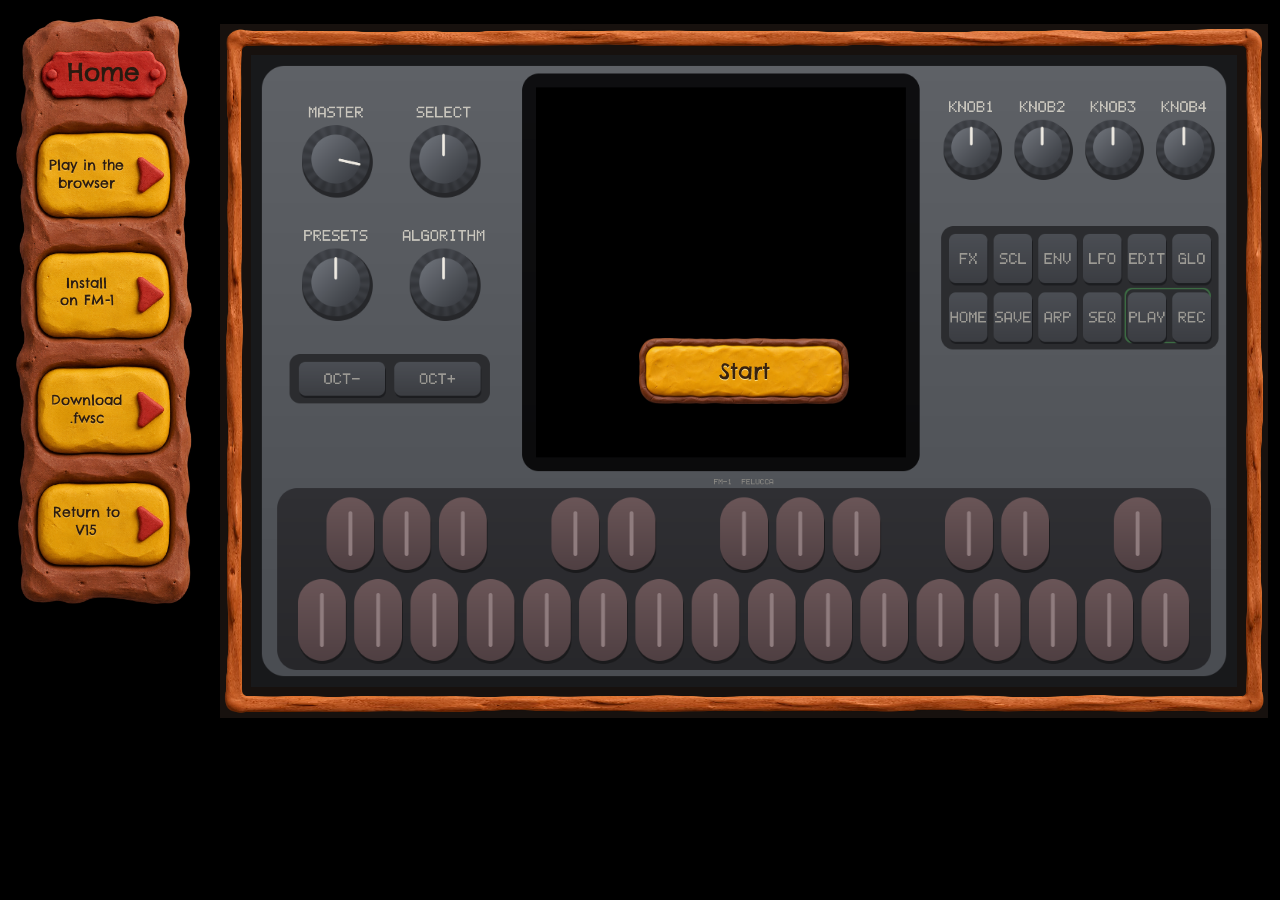
==== fm1/neverhood/emu/index.html @ c3a42714 "Publish Neverhood firmware installer and emulator" ====
<!doctype html>
<html lang="en" data-embed>
<head>
<meta charset="utf-8">
<meta name="viewport" content="width=device-width, initial-scale=1, viewport-fit=cover">
<title>Neverhood — play in the browser</title>
<meta name="description" content="The M-VAVE FM-1 pocket synth emulated in the browser: its pi32v2 CPU, screen and audio in WebAssembly, running the community firmwares unchanged.">
<meta property="og:type" content="website">
<meta property="og:title" content="FM-1 Emulator">
<meta property="og:description" content="The M-VAVE FM-1 pocket synth emulated in the browser: its pi32v2 CPU, screen and audio in WebAssembly, running the community firmwares unchanged.">
<meta property="og:url" content="https://joakimeriksson.github.io/fm1-emu/">
<meta property="og:image" content="https://joakimeriksson.github.io/fm1-emu/og.png">
<meta property="og:image:width" content="1280">
<meta property="og:image:height" content="640">
<meta property="og:image:alt" content="Screens of six FM-1 firmwares running in the emulator: X0X, FM1 Quest, AMB-1, FM-1 SID, ORBIT and FiMba-1">
<meta name="twitter:card" content="summary_large_image">
<link rel="icon" href="data:,">
<link rel="stylesheet" href="style.css">
<script>if (new URLSearchParams(location.search).get("embed") === "1") document.documentElement.setAttribute("data-embed", "");</script>
<style>
.neverhood-nav { max-width:1280px; margin:16px auto 0; padding:0 20px; font-size:13px; }
[data-embed] header.site { display:none; }
</style><link rel="stylesheet" href="neverhood.css?v=simple-defaults-1"><link rel="stylesheet" href="../clay-site.css?v=clay-texture-1"></head>
<body class="emu-page"><nav class="clay-menu" aria-label="Neverhood menu"><a class="menu-title" href="../" aria-label="Home">Home</a><a class="menu-item" href="./"><span>Play in the<br>browser</span></a><a class="menu-item" href="../#go"><span>Install<br>on FM-1</span></a><a class="menu-item" href="../neverhood.fwsc" download><span>Download<br>.fwsc</span></a><a class="menu-item" href="../#stockgo"><span>Return to<br>V15</span></a></nav>
<header class="site">
  <div class="wrap">
    <a class="brand" href="./"><span class="logo" aria-hidden="true"><svg width="16" height="16" viewBox="0 0 16 16" fill="none" stroke="currentColor" stroke-width="1.8"><path d="M2 11C4 3 6 3 8 8s4 5 6-3"/></svg></span>FM-1 Emulator</a>
    <nav class="devices" aria-label="Device"><span aria-current="page">FM-1</span><a href="smk37/">SMK-37</a></nav>
    <nav class="sitenav" aria-label="Site">
      <a href="#firmwares">Firmwares</a><a href="#guide">Guide</a><a href="#plugin">DAW plugin</a><a href="https://github.com/joakimeriksson/fm1-emu#readme">Docs</a>
    </nav>
    <a class="gh" href="https://github.com/joakimeriksson/fm1-emu" aria-label="Source code on GitHub"><svg width="18" height="18" viewBox="0 0 16 16" fill="currentColor" aria-hidden="true"><path d="M8 0C3.58 0 0 3.58 0 8c0 3.54 2.29 6.53 5.47 7.59.4.07.55-.17.55-.38 0-.19-.01-.82-.01-1.49-2.01.37-2.53-.49-2.69-.94-.09-.23-.48-.94-.82-1.13-.28-.15-.68-.52-.01-.53.63-.01 1.08.58 1.23.82.72 1.21 1.87.87 2.33.66.07-.52.28-.87.51-1.07-1.78-.2-3.64-.89-3.64-3.95 0-.87.31-1.59.82-2.15-.08-.2-.36-1.02.08-2.12 0 0 .67-.21 2.2.82.64-.18 1.32-.27 2-.27.68 0 1.36.09 2 .27 1.53-1.04 2.2-.82 2.2-.82.44 1.1.16 1.92.08 2.12.51.56.82 1.27.82 2.15 0 3.07-1.87 3.75-3.65 3.95.29.25.54.73.54 1.48 0 1.07-.01 1.93-.01 2.2 0 .21.15.46.55.38A8.013 8.013 0 0016 8c0-4.42-3.58-8-8-8z"/></svg><span>GitHub</span><span class="arrow" aria-hidden="true">↗</span></a>
    <a class="embed-only" id="fullpage" href="./" target="_blank" rel="noopener">FM-1 emulator, full page ↗</a>
  </div>
</header>
<main>
  <div class="player">
    <div class="deck">
      <div class="deck-head">
        <h1 id="title">M-VAVE FM-1 (emulated)</h1>
        <span id="status"></span>
      </div>
      <div id="perfwarn" role="alert" hidden>
        <p id="perfwarn-text"></p>
        <div class="acts">
          <button type="button" id="perfwarn-fix" class="primary"></button>
          <button type="button" id="perfwarn-copy" title="A short text about this device and how it kept up, to paste into a bug report">Copy a report</button>
          <a href="https://github.com/joakimeriksson/fm1-emu/issues/new" target="_blank" rel="noopener">Report on GitHub ↗</a>
          <button type="button" id="perfwarn-close" aria-label="Dismiss">✕</button>
        </div>
      </div>
      <div class="stage">
        <canvas id="panel" aria-label="FM-1 front panel"></canvas>
        <button id="start">Start</button>
      </div>
      <p class="rotate">Turn the phone sideways for a bigger synth.</p>
      <p class="hint">
        <span class="keyb"><kbd>A</kbd>…<kbd>'</kbd> play C4–F5</span>
        <span class="keyb"><kbd>Z</kbd> <kbd>X</kbd> octave</span>
        <span class="keyb"><kbd>Space</kbd> PLAY</span>
        <span class="keyb">drag or scroll a knob</span>
        <span class="touch">Play chords with several fingers · drag a knob up / down</span>
        <a class="more" href="#guide">How to use it ↓</a>
      </p>
    </div>

    <aside class="side bar" aria-label="Firmware, saves and MIDI">
      <section class="box" aria-labelledby="h-now">
        <h2 class="eyebrow" id="h-now">Now running</h2>
        <p id="about"></p>
        <label id="fwlabel">Firmware <select id="fw" aria-label="Firmware"></select></label>
        <label>Clock <select id="mhz" aria-label="Emulated clock"></select></label>
        <div class="row">
          <label class="file">Open .fwsc… <input type="file" id="open"></label>
          <label class="file" title="A DX7 32-voice bank for M-VAVE's firmware">DX7 bank… <input type="file" id="bank"></label>
          <span id="bankname" class="dim"></span>
        </div>
      </section>

      <section class="box save-box" aria-labelledby="h-save">
        <h2 class="eyebrow" id="h-save">Your save</h2>
        <span id="save-status" role="status" aria-live="polite">Start to restore saved settings and patches</span>
        <div class="row save-actions">
          <button type="button" id="save-now">Save now</button>
          <button type="button" id="export-save">Export…</button>
          <label class="file">Import… <input type="file" id="import-save" accept=".json,.fm1save"></label>
        </div>
        <details class="save-controls">
          <summary>More: versions, updates, reset</summary>
          <div class="save-actions">
            <button type="button" id="browse-saves">Browse saved firmwares</button>
            <select id="saved-versions" aria-label="Saved firmware versions"></select>
            <button type="button" id="open-saved-version">Open saved firmware</button>
            <button type="button" id="update-firmware">Check for firmware updates</button>
            <button type="button" id="reset-save">Reset saved flash…</button>
          </div>
          <p>Settings and patches written to flash are saved automatically. Use the firmware’s own save
            command for patch edits. Backups contain saved flash and community firmware. For M-VAVE firmware, the
            recipient must open their own matching .fwsc first. Browse saved firmwares to reopen
            older versions or local files. Clearing browser data removes local saves.</p>
        </details>
      </section>

      <section class="box" aria-labelledby="h-play-from">
        <h2 class="eyebrow" id="h-play-from">Play from</h2>
        <label id="midiin">MIDI in <span class="sel"><span id="midiact" aria-hidden="true"></span><select id="midi" aria-label="MIDI input"><option value="">off</option><option value="*">all inputs</option></select></span></label>
        <label id="midichl" title="Played notes and controllers go to this channel (M-VAVE's firmware listens on 2, Felucca's parts on 1–4)">Channel
          <select id="midich" aria-label="MIDI channel"><option value="0">as sent</option></select></label>
      </section>
    </aside>
  </div>

  <section id="firmwares" class="library" aria-labelledby="h-fw">
    <h2 id="h-fw">Firmwares</h2>
    <p>Every firmware on <a href="https://thefirmwarehub.com/">the FM-1 Firmware Hub ↗</a> that runs here, a few
      more from <a href="https://fm1-editor.com/firmware/">fm1-editor.com/firmware ↗</a>, this repository's
      <a href="fm1-sid/">FM-1 SID</a> and M-VAVE's own. Each is its author's build, unchanged, downloaded when you
      start it. Each card links its source; the Hub has the full story of each firmware and installs it on your
      own FM-1.</p>
    <ul class="cards" id="fwlist"></ul>
  </section>

  <div class="guide" id="guide">
    <nav class="toc" aria-label="Guide">
      <span class="eyebrow">Guide</span>
      <a href="#start-here">Quick start</a>
      <a href="#playing">Playing</a>
      <a href="#midi-in">MIDI in</a>
      <a href="#plugin">DAW plugin</a>
      <a href="#stock">M-VAVE's own firmware</a>
      <a href="#limits">Known limits</a>
      <a href="#how">How it works</a>
      <a href="#credits">Source and credits</a>
    </nav>
    <div class="article">
      <section id="start-here" aria-labelledby="h-start">
        <h2 id="h-start">What this is</h2>
        <p class="lead">The M-VAVE FM-1 is a pocket FM synthesizer. This page emulates its chip, a JieLi AC791N with two
          cores of JieLi's own 32-bit pi32v2 CPU, together with the screen, keys, knobs and audio, and runs the FM-1's
          firmwares on it unchanged, in WebAssembly in your browser: the same update packages you would install on a
          real one.</p>
        <ol class="steps">
          <li><b>Pick a firmware</b>Felucca, the original open firmware, is the default. Every firmware is downloaded
            from its author's own site when you start it. The <a href="#firmwares">firmware list</a> says what each one does.</li>
          <li><b>Press Start</b>A browser only plays sound after a click. Changing the firmware or the clock later
            reboots the synth.</li>
          <li><b>Play</b>Use the computer keyboard, the mouse or a touch screen, or a MIDI keyboard
            (<a href="#midi-in">MIDI in</a>). The status line shows the clock, how many million instructions per
            second the emulated CPU runs, and the count of short audio quanta.</li>
        </ol>
      </section>

      <section id="playing" aria-labelledby="h-play">
        <h2 id="h-play">Playing</h2>
        <h3>Computer keyboard</h3>
        <div class="piano" role="img" aria-label="Computer keys and the notes they play: A C4, W C sharp 4, S D4, E D sharp 4, D E4, F F4, T F sharp 4, G G4, Y G sharp 4, H A4, U A sharp 4, J B4, K C5, O C sharp 5, L D5, P D sharp 5, semicolon E5, apostrophe F5">
          <span class="b" style="grid-column-start:2">W<i>C♯4</i></span>
          <span class="b" style="grid-column-start:4">E<i>D♯4</i></span>
          <span class="b" style="grid-column-start:8">T<i>F♯4</i></span>
          <span class="b" style="grid-column-start:10">Y<i>G♯4</i></span>
          <span class="b" style="grid-column-start:12">U<i>A♯4</i></span>
          <span class="b" style="grid-column-start:16">O<i>C♯5</i></span>
          <span class="b" style="grid-column-start:18">P<i>D♯5</i></span>
          <span class="w" style="grid-column-start:1">A<i>C4</i></span>
          <span class="w" style="grid-column-start:3">S<i>D4</i></span>
          <span class="w" style="grid-column-start:5">D<i>E4</i></span>
          <span class="w" style="grid-column-start:7">F<i>F4</i></span>
          <span class="w" style="grid-column-start:9">G<i>G4</i></span>
          <span class="w" style="grid-column-start:11">H<i>A4</i></span>
          <span class="w" style="grid-column-start:13">J<i>B4</i></span>
          <span class="w" style="grid-column-start:15">K<i>C5</i></span>
          <span class="w" style="grid-column-start:17">L<i>D5</i></span>
          <span class="w" style="grid-column-start:19">;<i>E5</i></span>
          <span class="w" style="grid-column-start:21">'<i>F5</i></span>
        </div>
        <ul class="map" aria-label="Buttons and encoders">
          <li><kbd>Z</kbd> OCT−</li><li><kbd>X</kbd> OCT+</li><li><kbd>Space</kbd> PLAY</li><li><kbd>R</kbd> REC</li>
          <li><kbd>1</kbd> FX</li><li><kbd>2</kbd> SCL</li><li><kbd>3</kbd> ENV</li><li><kbd>4</kbd> LFO</li>
          <li><kbd>5</kbd> EDIT</li><li><kbd>6</kbd> GLO</li><li><kbd>7</kbd> HOME</li><li><kbd>8</kbd> SAVE</li>
          <li><kbd>9</kbd> ARP</li><li><kbd>0</kbd> SEQ</li>
          <li><kbd>←</kbd><kbd>→</kbd> SELECT</li><li><kbd>↓</kbd><kbd>↑</kbd> PRESETS</li><li><kbd>,</kbd><kbd>.</kbd> ALGORITHM</li>
        </ul>
        <p class="dim">The keyboard covers 18 of the FM-1's 27 keys; OCT− and OCT+ reach the rest. KNOB1–4 and MASTER
          have no keys: use the mouse.</p>
        <h3>Mouse and touch</h3>
        <ul>
          <li>Click a key or button, or drag across the keys for a glissando.</li>
          <li>Drag a knob up or down, or scroll over it. MASTER is the volume.</li>
          <li>On a touch screen every finger counts: play chords, or hold a key while you turn a knob.</li>
          <li>On a phone, turn it sideways: the synth fills the screen.</li>
        </ul>
      </section>

      <section id="midi-in" aria-labelledby="h-midi">
        <h2 id="h-midi">MIDI in</h2>
        <p>A MIDI keyboard connected to this computer plays the synth through its MIDI IN jack, just as a cable into
          the real FM-1 would: the firmware reads the bytes itself, at MIDI's own 31250 baud.</p>
        <p><b>Browsers:</b> Chrome, Edge and Firefox, which have Web MIDI. Safari has none, so the MIDI controls are
          greyed out there.</p>
        <ol>
          <li>Connect the keyboard (USB, or through a MIDI interface).</li>
          <li>Choose it under <b>MIDI in</b>, or choose “all inputs”.</li>
          <li>Allow MIDI access when the browser asks. It only asks once you pick an input.</li>
        </ol>
        <p>The dot next to the list lights up amber while messages arrive. The page remembers the input and connects
          it again on Start next time; devices plugged in later appear in the list.</p>
        <p><b>Channel</b> “as sent” passes every message on unchanged. A number from 1 to 16 moves every note and
          controller to that channel, so a keyboard fixed on one channel can play a firmware that listens on another.</p>
        <h3>Which channel each firmware wants</h3>
        <ul>
          <li><b>M-VAVE's firmware</b> listens on channel 2 in the emulator (its boot code sets it up that way). That
            is not yet confirmed on a real FM-1.</li>
          <li><b>Felucca</b> and its relatives play their parts on channels 1–4.</li>
          <li><b>ChoralRoot, Hortator, SLOOP ALG and X0X</b> make no sound from a plain note-on. X0X's own MIDI
            code says it is untested on hardware.</li>
        </ul>
      </section>

      <section id="plugin" aria-labelledby="h-plugin">
        <h2 id="h-plugin">In your DAW: AU and VST3</h2>
        <p>The emulator is also an instrument plugin: <b>AU</b> for Logic and GarageBand, <b>VST3</b> for Ableton
          Live, Cubase, FL Studio, Reaper, Bitwig and Studio One, and <b>CLAP</b>. Load a firmware in its window
          and play it from the DAW's MIDI or with the mouse on its panel. The song keeps the firmware and the
          patches it saves.</p>
        <p><a href="https://github.com/joakimeriksson/fm1-emu/releases/latest">Download the plugin</a> for Macs with
          Apple silicon. The zip's <code>INSTALL.txt</code> says where each file goes. Building it from source:
          <a href="https://github.com/joakimeriksson/fm1-emu/tree/master/crates/fm1-plugin">crates/fm1-plugin</a>.</p>
      </section>

      <section id="stock" aria-labelledby="h-stock">
        <h2 id="h-stock">M-VAVE's own firmware</h2>
        <p>The firmware the FM-1 ships with: a DX7-style FM synth (a port of msfa, the Dexed engine), with both cores
          running. Versions V13 and V15 have been tested here.</p>
        <p class="note">This page hosts no firmware, and it cannot download M-VAVE's: their server does not let other
          pages fetch it. Bring your own copy.</p>
        <ol>
          <li>Download <code>FM-1.fwsc</code> from <a href="https://yms-file-store.oss-cn-hongkong.aliyuncs.com/software/firmware/FM-1.fwsc">M-VAVE</a>.</li>
          <li>Choose “M-VAVE stock firmware”, then click <b>Open .fwsc…</b>, or drop the file on the synth.</li>
          <li>Press Start. This browser keeps the copy for your next visit; open another one to replace it.</li>
        </ol>
        <h3>Patches</h3>
        <p>On a real FM-1 the patches live in a part of the flash that updates never write, so the update package has
          none. Here it starts with a small bank of the emulator's own (<code>EMU E.PNO</code>, <code>EMU BASS</code>, …).
          <b>DX7 bank…</b> loads a DX7 32-voice <code>.syx</code> into slots 1–32; you can also drop the
          <code>.syx</code> on the synth.</p>
        <p>Play it over MIDI on channel 2 (see <a href="#midi-in">MIDI in</a>).
          <a href="https://github.com/joakimeriksson/fm1-emu/blob/master/docs/stock-firmware.md">How the
          emulator runs it</a>.</p>
      </section>

      <section id="limits" aria-labelledby="h-limits">
        <h2 id="h-limits">Known limits</h2>
        <ul>
          <li><b>Speed.</b> The real FM-1 runs at 240 MHz. The page starts at 100 MHz, which keeps slower machines in
            real time. The status line shows the load: the share of the audio thread's time the emulator takes. When
            a device can't keep up and the sound breaks up, the page says so and offers a lower clock, or a larger
            audio buffer when the emulator has time to spare. "Copy a report" there gives a short text about the
            device to paste into a bug report.</li>
          <li><b>Safari</b> has no Web MIDI, so no MIDI in there.</li>
          <li><b>MIDI goes in only.</b> The page sends no MIDI out.</li>
          <li><b>M-VAVE's MIDI channel 2</b> is what the emulator shows; it has not been checked on a real FM-1.</li>
          <li><b>ChoralRoot, Hortator, SLOOP ALG and X0X</b> give no note from a plain MIDI note-on.</li>
          <li><b>M-VAVE's patches:</b> the factory bank of a real unit is not in the update package, so the emulator
            starts with its own small bank.</li>
        </ul>
      </section>

      <section id="how" aria-labelledby="h-how">
        <h2 id="h-how">How it works</h2>
        <p>The emulator is written in Rust and runs as WebAssembly in the browser's audio thread. It executes the
          pi32v2 instruction set and models the parts of the chip the firmwares use: timers, interrupts, the flash,
          the 240×240 screen, the key matrix and encoders, the MASTER knob, the audio output and the MIDI IN port.
          Hot code is compiled to WebAssembly while it runs (a JIT); hover over the status line to see how many
          regions it has compiled.</p>
        <p>Each firmware boots from its whole update package (<code>.fwsc</code>), downloaded from the author’s site
          on first use and kept with its saved flash. “Check for firmware updates” fetches a new copy; a changed
          package starts a separate save so an update cannot overwrite an older version’s patches. Packages are unpacked by the page's own unpacker, <code>fwsc.js</code>; Felucca's GPL
          package code (<code>fm1pkg.js</code>) stays out of the page.</p>
        <p>The whole story, from recovering an undocumented CPU from its firmware to the two JITs and how each
          step was checked, is in a technical report:
          <a href="fm1-emu-report.pdf">Emulating a Synthesizer Before It Arrives</a> (PDF, 8 pages).</p>
        <details>
          <summary>More for the curious</summary>
          <ul>
            <li>The FM-1 behind it: a JieLi AC791N (WL82) with 1 MB of flash, a 240×240 screen, 27 keys, 14 buttons with
              LEDs, 7 encoders, the MASTER knob and a TRS MIDI in.</li>
            <li>M-VAVE's firmware, X0X, Melodee and ChoralRoot use the second core; both cores are emulated.</li>
            <li>In WebAssembly at 240 MHz, every firmware ran faster than real time on the development machine:
              from 1.6× (X0X) to 3.7× (Hortator).</li>
            <li>The front panel is drawn by the same Rust code as the native version, <code>fm1-live</code>, which
              plays the firmwares in a window with audio and MIDI in.</li>
            <li>Links keep a setup: <code>?fw=x0x&amp;mhz=120</code> picks the firmware and the clock;
              <code>?jit=0</code> turns the JIT off. The page also remembers your last choices.</li>
          </ul>
        </details>
      </section>

      <section id="credits" aria-labelledby="h-credits">
        <h2 id="h-credits">Source and credits</h2>
        <p>The emulator's source:
          <a href="https://github.com/joakimeriksson/fm1-emu">github.com/joakimeriksson/fm1-emu</a>.</p>
        <p>The firmwares are their authors' work, under the licences shown on each card; the list follows
          <a href="https://thefirmwarehub.com/">the FM-1 Firmware Hub</a> (thanks to zvenson for opening its packages to
          other pages) and <a href="https://fm1-editor.com/firmware/">fm1-editor.com/firmware</a>.</p>
        <p>Built on public reverse engineering of the FM-1:
          <a href="https://github.com/AL-255/FM-1-RE">AL-255/FM-1-RE</a>,
          <a href="https://github.com/ip2k/lunar-modulator">ip2k/lunar-modulator</a>,
          kagaimiq's <a href="https://kagaimiq.github.io/jielie">jielie</a>, and the hardware layer of
          <a href="https://github.com/hugelton/Felucca">hugelton/Felucca</a>. More FM-1 resources:
          <a href="https://github.com/cicloid/awesome-fm-1">awesome-fm-1</a>.</p>
        <p>Also here: <a href="fm1-sid/">FM-1 SID</a>, a firmware that makes the FM-1 a Commodore 64 SID synth, with a
          step sequencer and stereo chorus, delay and reverb, and plays C64 tunes: its page has all of HVSC.</p>
      </section>
    </div>
  </div>
</main>
<footer class="site">
  <div class="wrap">
    <div class="about-site">
      <b>FM-1 Emulator</b>
      <span>The M-VAVE FM-1 in your browser. Not made by or affiliated with M-VAVE. The emulator's code is
        MIT; each firmware is its author's, under its own licence. No firmware is hosted on this page.</span>
      <span>Firmware lists from <a href="https://thefirmwarehub.com/">the FM-1 Firmware Hub ↗</a>, with thanks to
        zvenson, and <a href="https://fm1-editor.com/firmware/">fm1-editor.com/firmware ↗</a>.</span>
    </div>
    <div class="col">
      <b>Code</b>
      <a href="https://github.com/joakimeriksson/fm1-emu">Source on GitHub ↗</a>
      <a href="https://github.com/joakimeriksson/fm1-emu/releases/latest">DAW plugin download ↗</a>
      <a href="https://github.com/joakimeriksson/fm1-emu/issues/new">Report an issue ↗</a>
    </div>
    <div class="col">
      <b>More</b>
      <a href="smk37/">SMK-37 emulator</a>
      <a href="fm1-sid/">FM-1 SID</a>
      <a href="fm1-emu-report.pdf">Technical report (PDF)</a>
    </div>
  </div>
</footer>
<script type="module" src="main.js?v=simple-defaults-1"></script>
</body>
</html>
---- fm1/neverhood/emu/style.css ----
/* The emulator's page: the FM-1's (index.html) and the SMK-37's (smk37/index.html) */
:root { --room: #18191b; --ink: #e9e6de; --dim: #a9a7a1; --faint: #8c8a85; --text: #c9c6be; --amber: #f2a33a;
        --amber-hi: #ffc56e; --green: #7cc48a; --well: #232427; --line: #3a3b3f; --rule: #2a2b2e; --card: #1e1f22;
        --bar: #161719; color-scheme: dark; }
* { box-sizing: border-box; }
html, body { margin: 0; background: var(--room); color: var(--ink);
             font: 15px/1.5 -apple-system, BlinkMacSystemFont, "Segoe UI", Helvetica, Arial, sans-serif; }
html { scroll-padding-top: 12px; }
a { color: var(--amber); }
a:hover { color: var(--amber-hi); }
a:focus-visible, button:focus-visible, summary:focus-visible { outline: 2px solid var(--amber); outline-offset: 2px; }
.dim { color: var(--dim); }
code { font: 13px ui-monospace, SFMono-Regular, Menlo, Consolas, monospace; color: var(--ink); }
kbd { display: inline-block; min-width: 1.7em; padding: 0 5px; border: 1px solid var(--line); border-bottom-width: 2px;
      border-radius: 4px; background: var(--well); color: var(--ink); font: 600 12px/1.6 ui-monospace, SFMono-Regular, Menlo, Consolas, monospace;
      text-align: center; }
.eyebrow { margin: 0; font-size: 12px; font-weight: 600; letter-spacing: .08em; text-transform: uppercase; color: var(--dim); }

/* ---------------------------------------------------------------- the site's header and footer */
.wrap { max-width: 1360px; margin: 0 auto; padding-inline: 24px; }
header.site { border-bottom: 1px solid var(--rule); background: var(--bar); }
header.site .wrap { padding-block: 12px; display: flex; flex-wrap: wrap; align-items: center; gap: 10px 20px; }
.brand { display: flex; align-items: center; gap: 10px; color: var(--ink); text-decoration: none; font-weight: 600; font-size: 16px; }
.brand:hover { color: var(--ink); }
.logo { width: 26px; height: 26px; border-radius: 7px; background: var(--amber); color: #2a1a03; display: grid; place-items: center; }
/* the device switch: one segment per device */
.devices { display: flex; background: var(--well); border: 1px solid var(--line); border-radius: 8px; padding: 2px; }
.devices a, .devices span { padding: 4px 12px; border-radius: 6px; font-size: 13px; text-decoration: none; color: var(--dim); }
.devices a:hover { color: var(--ink); }
.devices [aria-current] { background: var(--line); color: var(--ink); font-weight: 500; }
.sitenav { display: flex; flex-wrap: wrap; gap: 2px; font-size: 14px; }
.sitenav a { color: var(--text); text-decoration: none; padding: 6px 10px; border-radius: 6px; }
.sitenav a:hover { color: var(--ink); background: var(--rule); }
/* the way to the code: always in view, on a phone too */
.gh { margin-left: auto; display: flex; align-items: center; gap: 8px; min-height: 36px; padding: 0 14px 0 11px;
      border: 1px solid #55565b; border-radius: 999px; color: var(--ink); text-decoration: none; font-size: 13px; font-weight: 600; }
.gh:hover { color: var(--ink); border-color: var(--dim); background: var(--rule); }
.gh .arrow { color: var(--dim); }
@media (max-width: 760px) {
  .wrap { padding-inline: 16px; }
  header.site .wrap { gap: 8px 12px; }
  /* the site's links get a row of their own below the brand */
  .sitenav { order: 5; flex-basis: 100%; margin: -4px -10px 0; }
  .gh { padding: 0 11px; }
  .gh span { display: none; }
}

footer.site { margin-top: 48px; border-top: 1px solid var(--rule); background: var(--bar); color: var(--dim); font-size: 13px; }
footer.site .wrap { padding-block: 28px 36px; display: flex; flex-wrap: wrap; gap: 24px 56px; }
footer.site b { color: var(--ink); font-weight: 600; }
footer.site .about-site { flex: 1 1 340px; display: flex; flex-direction: column; gap: 8px; max-width: 70ch; }
footer.site .col { display: flex; flex-direction: column; gap: 6px; }
footer.site .col a { text-decoration: none; }

/* ---------------------------------------------------------------- the player: the synth, and beside it what runs */
main { max-width: 1360px; margin: 0 auto; padding: 20px 24px 0; display: grid; grid-template-columns: minmax(0, 1fr); gap: 48px; }
@media (max-width: 760px) { main { padding: 14px 16px 0; gap: 36px; } }
.player { display: flex; flex-wrap: wrap; gap: 20px 24px; align-items: flex-start; }
.deck { flex: 999 1 600px; min-width: 0; display: grid; gap: 12px; }
.deck-head { display: flex; flex-wrap: wrap; gap: 4px 16px; align-items: baseline; justify-content: space-between; }
h1 { font-size: 17px; font-weight: 600; margin: 0; }
#status { color: var(--dim); font: 13px ui-monospace, SFMono-Regular, Menlo, Consolas, monospace; font-variant-numeric: tabular-nums; }
.stage { position: relative; padding: 16px; border: 1px solid var(--rule); border-radius: 18px;
         background: radial-gradient(120% 90% at 30% 0%, #26272b 0%, #1b1c1f 70%); }
/* the whole synth in view on a laptop: as wide as the room allows below the header (--above,
   --aspect: set by main.js; 84px: the stage's padding and the hint line), never narrower than 560px */
canvas { display: block; width: 100%; height: auto; touch-action: none; user-select: none; margin: 0 auto;
         max-width: max(560px, calc((100svh - var(--above, 140px) - 84px) * var(--aspect, 1.56))); }
#start { position: absolute; inset: 0; margin: auto; width: clamp(110px, 30%, 220px); height: clamp(36px, 9vw, 56px);
         border: 0; border-radius: 28px; background: var(--amber); color: #2a1a03; font-size: clamp(14px, 3.5vw, 17px);
         font-weight: 600; cursor: pointer; box-shadow: 0 8px 24px rgba(0,0,0,.4); }
#start:focus-visible { outline: 2px solid var(--ink); outline-offset: 3px; }
#start[disabled] { opacity: .7; cursor: wait; }
.rotate { display: none; color: var(--dim); font-size: 13px; margin: 0; }
/* a phone upright: the panel is small; say that sideways gives bigger keys */
@media (orientation: portrait) and (max-width: 600px) {
  .rotate { display: block; }
  .stage { padding: 6px; border-radius: 12px; }
}
/* a phone on its side: the panel fits the screen's height, the page around it shrinks */
@media (orientation: landscape) and (max-height: 560px) {
  main { padding-block: 8px 0; }
  .stage { padding: 0; border: 0; background: none; }
  canvas { width: auto; max-width: 100%; height: calc(100svh - 12px); margin: 0 auto; }
}

/* under the synth: one line of the essentials, then the way into the guide */
.hint { margin: 0; color: var(--dim); font-size: 13px; display: flex; flex-wrap: wrap; gap: 6px 8px; align-items: center; }
.hint span { white-space: nowrap; background: var(--card); border: 1px solid var(--rule); border-radius: 999px; padding: 3px 10px; }
.hint .more { margin-left: auto; }
.touch { display: none; }
@media (hover: none) and (pointer: coarse) { .hint .keyb { display: none; } .hint .touch { display: inline; } }

/* the device can't keep up: what happens and the fix, above the synth */
#perfwarn { display: flex; flex-wrap: wrap; gap: 8px 14px; align-items: center; justify-content: space-between;
            border: 1px solid var(--amber); border-radius: 10px; background: #2a2116; padding: 9px 12px; }
#perfwarn[hidden] { display: none; }
#perfwarn p { margin: 0; flex: 1 1 320px; min-width: 0; }
#perfwarn .acts { display: flex; flex-wrap: wrap; gap: 8px 12px; align-items: center; font-size: 14px; }
#perfwarn button.primary { background: var(--amber); border-color: var(--amber); color: #2a1a03; font-weight: 600; }
#perfwarn button[hidden] { display: none; }

/* beside the synth (below it on a narrow screen): the firmware, the save, MIDI */
.side { flex: 1 1 300px; max-width: 100%; display: grid; gap: 14px;
        grid-template-columns: repeat(auto-fit, minmax(min(100%, 290px), 1fr)); }
.box { background: var(--card); border: 1px solid var(--rule); border-radius: 14px; padding: 16px;
       display: flex; flex-direction: column; gap: 12px; min-width: 0; }
.box > label { display: flex; justify-content: space-between; align-items: center; gap: 12px; color: var(--dim); font-size: 14px; }
.box > label select { min-width: 0; max-width: 62%; }
.box .row { display: flex; flex-wrap: wrap; gap: 8px; align-items: center; }
.sel { display: flex; align-items: center; gap: 8px; min-width: 0; max-width: 62%; }
.sel select { max-width: 100%; }
#about { margin: 0; color: var(--text); font-size: 14px; overflow-wrap: anywhere; }
#about b { display: block; color: var(--ink); font-size: 17px; font-weight: 600; }
#about .links { display: flex; flex-wrap: wrap; gap: 2px 14px; margin: 2px 0 6px; }
#about .what { display: block; }
select { font: inherit; font-size: 14px; color: var(--ink); background: var(--well); border: 1px solid var(--line); border-radius: 7px;
         padding: 5px 8px; max-width: 100%; }
select:focus-visible { outline: 2px solid var(--amber); outline-offset: 1px; }
/* the page's buttons, and file pickers that look like them */
.box button, #perfwarn button, .file { font: inherit; font-size: 14px; color: var(--ink); background: var(--well);
  border: 1px solid var(--line); border-radius: 8px; padding: 6px 12px; cursor: pointer; }
.box button:hover, #perfwarn button:hover, .file:hover { border-color: var(--faint); }
.file { position: relative; }
.file:focus-within { outline: 2px solid var(--amber); outline-offset: 1px; }
.file input { position: absolute; width: 1px; height: 1px; opacity: 0; }
#midiact { width: 8px; height: 8px; border-radius: 50%; background: var(--line); flex: none; }
#midiact.on { background: var(--amber); }
#save-status { color: var(--text); font-size: 14px; }
#save-status[data-error="true"] { color: var(--amber); }
.save-controls { margin: 0; padding: 0 12px; border: 1px solid var(--rule); border-radius: 10px; background: var(--room); }
.save-controls summary { padding: 8px 0; font-size: 13px; font-weight: 500; color: var(--dim); cursor: pointer; }
.save-controls[open] { padding-bottom: 10px; }
.save-controls .save-actions { display: flex; flex-wrap: wrap; gap: 8px; }
.save-controls p { color: var(--dim); font-size: 12.5px; margin: 10px 0 0; }

/* ---------------------------------------------------------------- the firmware library (built by main.js from firmwares.json) */
.library h2, .article section h2 { margin: 0 0 8px; font-size: 24px; font-weight: 600; letter-spacing: -.005em; }
.library > p { margin: 0; color: var(--dim); max-width: 86ch; }
.cards { list-style: none; padding: 0; margin: 18px 0 0; display: grid; gap: 14px;
         grid-template-columns: repeat(auto-fill, minmax(min(100%, 270px), 1fr)); }
.cards li { margin: 0; background: var(--card); border: 1px solid var(--rule); border-radius: 14px;
            padding: 14px 16px; display: flex; flex-direction: column; gap: 4px; }
.cards li.on { border-color: #6b5226; box-shadow: inset 0 0 0 1px #6b5226; }
.cards .head { display: flex; gap: 8px; align-items: baseline; }
.cards .head b { font-size: 16px; }
.cards .head .dim { font: 12px ui-monospace, SFMono-Regular, Menlo, Consolas, monospace; }
.cards .head button { margin-left: auto; font: inherit; font-size: 13px; font-weight: 600; color: var(--amber); background: none;
                      border: 1px solid var(--line); border-radius: 999px; padding: 3px 12px; cursor: pointer; }
.cards .head button:hover { border-color: var(--amber); }
.cards li.on .head button { background: var(--amber); border-color: var(--amber); color: #2a1a03; }
.cards .by { color: var(--dim); font-size: 13px; }
.cards .what { margin: 4px 0; font-size: 13.5px; color: var(--text); overflow-wrap: anywhere; }
.cards .midi { font-size: 12.5px; color: var(--amber); }
.cards .links { margin-top: auto; padding-top: 8px; border-top: 1px solid var(--rule); font-size: 13px;
                display: flex; flex-wrap: wrap; gap: 2px 14px; }
.cards .links a { color: var(--dim); text-decoration: none; }
.cards .links a:hover { color: var(--amber-hi); }

/* ---------------------------------------------------------------- the guide: its contents beside it on a wide screen */
.guide { border-top: 1px solid var(--rule); padding-top: 36px; display: grid; gap: 28px 56px; grid-template-columns: 1fr; }
@media (min-width: 900px) {
  .guide { grid-template-columns: 200px minmax(0, 1fr); align-items: start; }
  nav.toc { position: sticky; top: 20px; flex-direction: column; flex-wrap: nowrap; gap: 0; }
  nav.toc a { border: 0; border-left: 2px solid var(--rule); border-radius: 0; padding: 5px 0 5px 12px; }
  nav.toc a:hover { border-left-color: var(--amber); }
}
nav.toc { display: flex; flex-wrap: wrap; gap: 6px 8px; align-items: flex-start; font-size: 14px; }
nav.toc .eyebrow { width: 100%; margin-bottom: 8px; }
nav.toc a { color: var(--dim); text-decoration: none; border: 1px solid var(--rule); border-radius: 14px; padding: 2px 10px; }
nav.toc a:hover { color: var(--ink); }
.article { max-width: 780px; min-width: 0; display: grid; gap: 40px; }
.article section h2 { font-size: 22px; }
section h3 { margin: 18px 0 6px; font-size: 15px; font-weight: 600; }
section p, section li { color: var(--text); }
section p { margin: 0 0 10px; }
section b, section strong { color: var(--ink); font-weight: 600; }
section ul, section ol { margin: 0 0 10px; padding-left: 22px; }
section li { margin: 4px 0; }
.lead { font-size: 17px; line-height: 1.55; color: var(--ink) !important; }
.steps { list-style: none; padding: 0 !important; margin: 16px 0 0 !important; display: grid; gap: 12px;
         grid-template-columns: repeat(auto-fit, minmax(min(100%, 220px), 1fr)); counter-reset: step; }
.steps li { margin: 0; background: var(--card); border: 1px solid var(--rule); border-radius: 12px; padding: 12px 14px 12px 50px;
            position: relative; counter-increment: step; }
.steps li::before { content: counter(step); position: absolute; left: 14px; top: 12px; width: 24px; height: 24px; border-radius: 50%;
                    background: var(--amber); color: #2a1a03; font-weight: 700; font-size: 13px; display: grid; place-items: center; }
.steps b { display: block; margin-bottom: 2px; }

/* the computer keyboard as a piano: 11 white keys, the black ones between */
.piano { display: grid; grid-template-columns: repeat(22, 1fr); gap: 3px; max-width: 460px; margin: 4px 0 12px; }
.piano span { display: grid; place-items: center; border-radius: 0 0 5px 5px; padding: 4px 0 3px; line-height: 1.15;
              font: 600 13px/1.2 ui-monospace, SFMono-Regular, Menlo, Consolas, monospace; text-align: center; }
.piano i { display: block; font: 10.5px/1.2 -apple-system, "Segoe UI", Helvetica, Arial, sans-serif; color: var(--dim); }
.piano .w { grid-row: 2; grid-column-end: span 2; background: #2c2d31; border: 1px solid #44454a; color: var(--ink); }
.piano .b { grid-row: 1; grid-column-end: span 2; margin: 0 3px; background: #0f1011; border: 1px solid #36373b; color: var(--ink); }
.map { list-style: none; padding: 0 !important; display: grid; gap: 6px 10px; grid-template-columns: repeat(auto-fill, minmax(118px, 1fr)); }
.map li { margin: 0; white-space: nowrap; color: var(--ink); font-size: 13px; }
.map kbd { margin-right: 4px; }

.note { border-left: 3px solid var(--amber); background: var(--card); padding: 8px 12px; border-radius: 0 8px 8px 0; }
.article details { border: 1px solid var(--rule); border-radius: 10px; background: var(--card); padding: 0 14px; margin: 0 0 10px; }
.article details[open] { padding-bottom: 4px; }
.article summary { cursor: pointer; padding: 10px 0; font-weight: 600; color: var(--ink); }

/* ?embed=1 (main.js): the device and its controls only, for a window on another site */
.embed-only { display: none; }
[data-embed] .embed-only { display: inline; margin-left: auto; font-size: 13px; }
[data-embed] header.site .wrap > :not(.embed-only), [data-embed] #title, [data-embed] #fwlabel, [data-embed] .file,
[data-embed] #bankname, [data-embed] #about, [data-embed] .hint, [data-embed] .library, [data-embed] .guide,
[data-embed] footer.site, [data-embed] .save-box, [data-embed] .side .eyebrow { display: none; }
[data-embed] main { padding: 8px; gap: 8px; }
[data-embed] .side { flex-basis: 100%; }
[data-embed] .box { padding: 10px 12px; flex-direction: row; flex-wrap: wrap; gap: 8px 20px; }
[data-embed] .box > label select { max-width: none; }

/* (an element the page hides stays hidden whatever its display rule) */
[hidden] { display: none !important; }
---- fm1/neverhood/emu/neverhood.css ----
@font-face{font-family:Clay;src:url("../site-assets/ChelseaMarket-Regular.ttf") format("truetype");font-display:swap}
:root{--room:#40241e;--ink:#f7dfad;--dim:#d0b699;--faint:#b39b7f;--text:#ead0ad;--amber:#f1c575;--amber-hi:#fff0bd;--green:#9fb888;--well:#30221e;--line:#876047;--rule:#704932;--card:#512d26;--bar:#35211d}
html,body{background:radial-gradient(ellipse at top left,#8c3d24,transparent 75%),#40241e;color:var(--ink)}
.neverhood-nav a{font:22px Clay,Georgia,serif;text-decoration:none}.deck,.box{border-color:#a2603a!important;border-radius:22px 17px 25px 18px!important;box-shadow:inset 0 2px 3px #db96524a,0 5px 0 #241710!important;background:linear-gradient(130deg,#623829,#3b2622)!important}
.deck-head h1,h2,h3{font-family:Clay,Georgia,serif!important;letter-spacing:0!important}button,select{border-radius:13px 9px 15px 10px!important;border-color:#98714c!important}#start,button.primary{background:linear-gradient(#a87b96,#6a455e)!important;color:#fff0cb!important;border:3px solid #c49b70!important;font-family:Clay,Georgia,serif!important;box-shadow:inset 0 2px 2px #fff3,0 3px 0 #241710}.stage{border-radius:12px;overflow:hidden}footer.site{background:#30211d;border-top:2px dotted #a46d40}
/* Real clay artwork forms a responsive nine-slice frame around the canvas. */
.emu-page .deck{background:none!important;border:0!important;box-shadow:none!important;border-radius:0!important}
.emu-page .stage{padding:5px;border:26px solid transparent!important;border-image:url("../site-assets/emu-frame.webp") 140 stretch!important;border-radius:0;overflow:visible;background:#17110e;box-shadow:none}
.emu-page .box{border:14px solid transparent!important;border-image:url("../site-assets/emu-frame.webp") 140 stretch!important;border-radius:0!important;background:#291c17!important;box-shadow:none!important}
.emu-page #start{width:clamp(120px,24%,210px);height:clamp(44px,7vw,66px);padding:0;border:0!important;border-radius:0!important;background:transparent url("../site-assets/start-button.webp") center/100% 100% no-repeat!important;box-shadow:none!important;color:#38220e!important;text-shadow:0 1px #ffe693;font:22px Clay,serif!important;cursor:pointer;transition:filter .12s,transform .12s}
.emu-page #start:hover{filter:brightness(1.1);transform:translateY(-1px)}.emu-page #start:active{transform:translateY(2px)}
@media(max-width:650px){.emu-page .stage{border-width:13px!important;padding:2px}.emu-page #start{font-size:17px!important}.emu-page .box{border-width:10px!important}}

/* Keep upstream control nodes for its event handlers, without exposing settings. */
.emu-page .side.bar{display:none!important}
---- fm1/neverhood/clay-site.css ----
@font-face{font-family:Clay;src:url("site-assets/ChelseaMarket-Regular.ttf") format("truetype");font-display:swap}
*{box-sizing:border-box}:root{color-scheme:dark;font:15px/1.65 Clay,serif;color:#eed5a4;background:#000}html,body{margin:0;min-height:100%;background:#000}a{color:#edbf70;text-underline-offset:4px}a:hover{color:#fff1be}
.clay-menu{position:fixed;z-index:20;left:22px;top:22px;bottom:22px;width:220px;padding:16px 18px;overflow-y:auto;background:radial-gradient(ellipse at 10% 20%,#ac713e66,transparent 70%),linear-gradient(105deg,#85512f,#a46a3d 50%,#744528);border:5px solid #683b21;border-radius:38px 29px 34px 24px;box-shadow:inset 4px 3px 6px #d69859,inset -4px -5px 8px #432711;display:flex;flex-direction:column;gap:26px}
.menu-title{margin:0 0 6px;padding:12px 4px;text-align:center;font-size:31px;font-weight:normal;line-height:1.2;color:#251709;background:linear-gradient(125deg,#ce5936,#a73a25);border:4px solid #efbc58;border-radius:20px 14px 17px 12px;box-shadow:0 0 0 4px #653d20,inset 0 2px 4px #f0a665}
.clay-menu .menu-item{position:relative;display:flex;align-items:center;justify-content:center;min-height:95px;width:100%;padding:16px 29px 16px 8px;background:linear-gradient(130deg,#875432,#734224);border:3px solid #754523;border-radius:24px 16px 29px 19px;box-shadow:inset 3px 3px 5px #4d2c17,inset -2px -2px 4px #bc8550;text-decoration:none;color:#291b10;font:18px/1.25 Clay,serif;text-align:center;cursor:pointer}
.menu-item span{display:block;width:100%;padding:11px 3px;background:linear-gradient(135deg,#ffd879,#e9af4e);border:2px solid #ad762e;border-radius:17px 12px 16px 11px;box-shadow:inset 1px 2px 3px #fff0aa,0 3px 3px #3a2418}.menu-item:after{content:"";position:absolute;right:4px;top:calc(50% - 9px);border-top:10px solid transparent;border-bottom:10px solid transparent;border-left:15px solid #c94e2c;filter:drop-shadow(1px 2px 1px #4c2e18)}.menu-item:hover span{filter:brightness(1.13)}.menu-item:disabled{opacity:.55;cursor:default}
main{max-width:760px;margin:44px auto;padding:0 36px 30px}body{padding-left:264px}h1{font:32px/1.3 Clay,serif;text-align:center;margin:0 0 28px}.cover{display:block;width:100%;max-width:496px;height:auto;margin:0 auto 28px;image-rendering:pixelated}pre{white-space:pre-wrap;overflow-wrap:anywhere;font:11px/1.7 monospace}#package{text-align:center;color:#b8a68d}progress{width:100%;height:10px;accent-color:#c99c52}#status{text-align:center;font-size:13px}#alert{color:#ffa18a}#alert:empty,#log:empty{display:none}.small,footer{font:12px/1.8 Clay,serif;color:#bba589}details{border-top:1px dotted #705335;margin-top:24px;padding-top:18px}summary{font-size:19px;color:#edbf70;cursor:pointer}footer{margin-top:30px;padding-top:20px;border-top:1px dotted #705335;text-align:center}:focus-visible{outline:3px solid #f9d773;outline-offset:4px}
@media(max-height:620px){.clay-menu{gap:14px}.clay-menu .menu-item{min-height:72px}}@media(max-width:650px){body{padding-left:142px}.clay-menu{left:7px;top:9px;bottom:9px;width:130px;padding:14px 7px;gap:24px;border-width:3px}.menu-title{font-size:23px;padding:10px 0;border-width:3px}.clay-menu .menu-item{font-size:13px;min-height:86px;padding:12px 15px 12px 2px}.menu-item:after{right:1px;border-left-width:9px;border-top-width:7px;border-bottom-width:7px;top:calc(50% - 6px)}main{margin:28px auto;padding:0 12px 24px}h1{font-size:22px}.small,footer{font-size:10px}#package{font-size:9px}}

.emu-page main{max-width:none;margin:12px 0;padding:0 12px}.emu-page .menu-title{font-family:Clay,serif!important}.emu-page .menu-item{font-family:Clay,serif!important}.emu-page .deck-head h1,.emu-page h2,.emu-page h3{font-family:Clay,serif!important}.emu-page .wrap{padding-inline:12px}
/* A single photographed-clay asset supplies the slab, wells and buttons. */
body{padding-left:208px}
.clay-menu{left:16px;top:16px;bottom:auto;width:176px;height:min(588px,calc(100dvh - 32px));padding:0;display:block;overflow:visible;border:0;border-radius:0;background:transparent url("site-assets/clay-menu.png") center/100% 100% no-repeat;box-shadow:none}
.clay-menu .menu-title{position:absolute;left:12%;top:5%;width:76%;height:9%;margin:0;padding:0;display:flex;align-items:center;justify-content:center;border:0;border-radius:0;background:none;box-shadow:none;color:#281a10;font-size:25px}
.clay-menu .menu-item{position:absolute;left:12%;width:76%;height:14%;min-height:0;margin:0;padding:0;border:0;border-radius:0;background:none;box-shadow:none;display:flex;align-items:center;justify-content:center;font-size:14px;line-height:1.25;color:#2c1c10}
.clay-menu .menu-item:nth-child(2){top:20%}.clay-menu .menu-item:nth-child(3){top:40%}.clay-menu .menu-item:nth-child(4){top:60%}.clay-menu .menu-item:nth-child(5){top:79%}
.clay-menu .menu-item span{background:none;box-shadow:none;border:0;border-radius:0;padding:0 26% 0 0;width:100%;text-shadow:0 1px #ffdf9866}.clay-menu .menu-item:after{display:none}.clay-menu .menu-item:hover span{color:#6b2919;filter:none;transform:translateY(-1px)}.clay-menu .menu-item:disabled{opacity:.5}
@media(max-width:650px){body{padding-left:130px}.clay-menu{width:116px;height:min(387px,calc(100dvh - 24px));left:6px;top:12px}.clay-menu .menu-title{font-size:20px}.clay-menu .menu-item{font-size:10px}}

.clay-menu a.menu-title{text-decoration:none;cursor:pointer}.clay-menu a.menu-title:hover{color:#fff0b2}
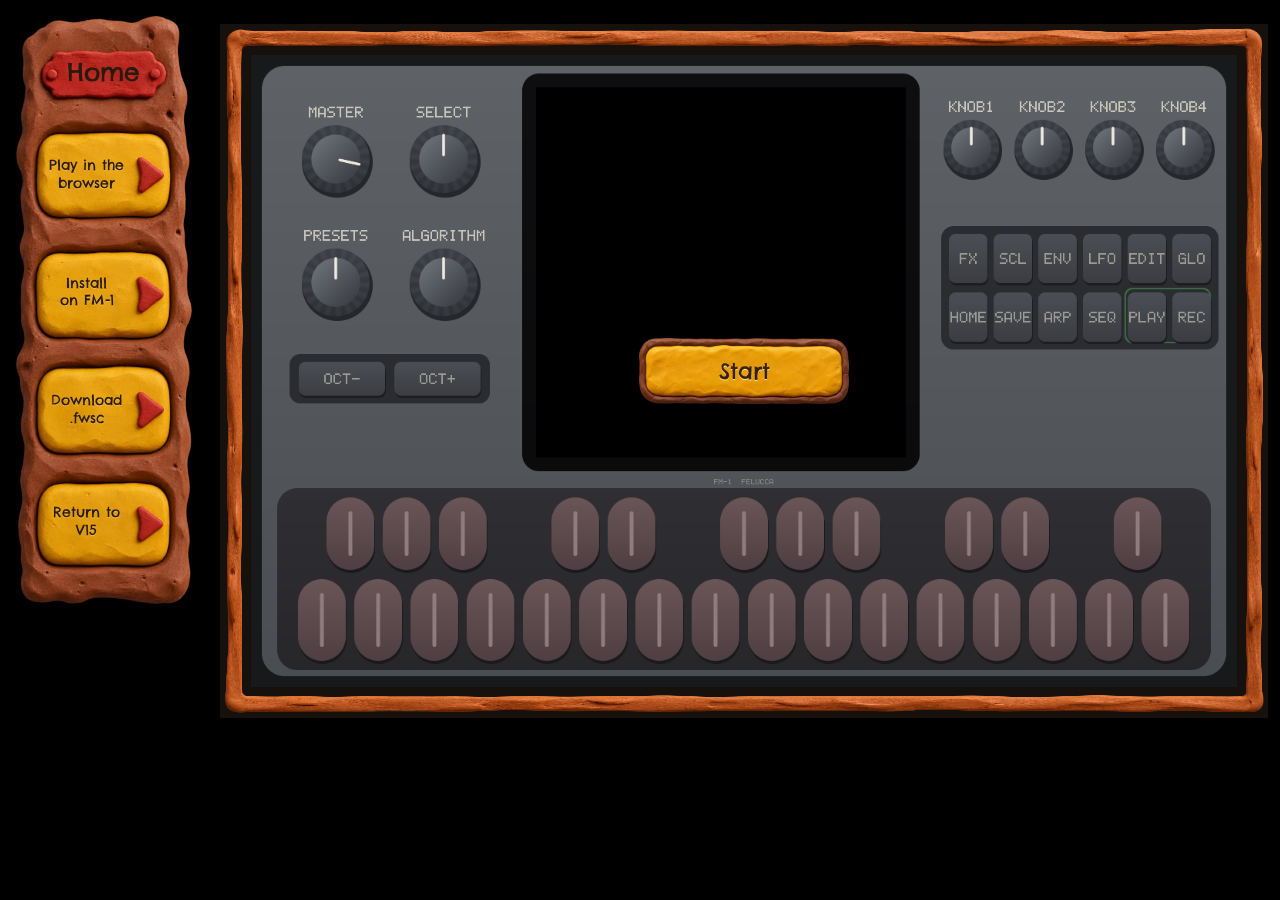
==== commit eda3454c: "Compress the Neverhood menu and start button. The clay menu and start button were far larger than th" ====
--- a/fm1/neverhood/emu/index.html
+++ b/fm1/neverhood/emu/index.html
@@ -20,7 +20,7 @@
 <style>
 .neverhood-nav { max-width:1280px; margin:16px auto 0; padding:0 20px; font-size:13px; }
 [data-embed] header.site { display:none; }
-</style><link rel="stylesheet" href="neverhood.css?v=simple-defaults-1"><link rel="stylesheet" href="../clay-site.css?v=clay-texture-1"></head>
+</style><link rel="stylesheet" href="neverhood.css?v=simple-defaults-2"><link rel="stylesheet" href="../clay-site.css?v=clay-texture-2"></head>
 <body class="emu-page"><nav class="clay-menu" aria-label="Neverhood menu"><a class="menu-title" href="../" aria-label="Home">Home</a><a class="menu-item" href="./"><span>Play in the<br>browser</span></a><a class="menu-item" href="../#go"><span>Install<br>on FM-1</span></a><a class="menu-item" href="../neverhood.fwsc" download><span>Download<br>.fwsc</span></a><a class="menu-item" href="../#stockgo"><span>Return to<br>V15</span></a></nav>
 <header class="site">
   <div class="wrap">
--- a/fm1/neverhood/emu/neverhood.css
+++ b/fm1/neverhood/emu/neverhood.css
@@ -7,7 +7,7 @@
 .emu-page .deck{background:none!important;border:0!important;box-shadow:none!important;border-radius:0!important}
 .emu-page .stage{padding:5px;border:26px solid transparent!important;border-image:url("../site-assets/emu-frame.webp") 140 stretch!important;border-radius:0;overflow:visible;background:#17110e;box-shadow:none}
 .emu-page .box{border:14px solid transparent!important;border-image:url("../site-assets/emu-frame.webp") 140 stretch!important;border-radius:0!important;background:#291c17!important;box-shadow:none!important}
-.emu-page #start{width:clamp(120px,24%,210px);height:clamp(44px,7vw,66px);padding:0;border:0!important;border-radius:0!important;background:transparent url("../site-assets/start-button.webp") center/100% 100% no-repeat!important;box-shadow:none!important;color:#38220e!important;text-shadow:0 1px #ffe693;font:22px Clay,serif!important;cursor:pointer;transition:filter .12s,transform .12s}
+.emu-page #start{width:clamp(120px,24%,210px);height:clamp(44px,7vw,66px);padding:0;border:0!important;border-radius:0!important;background:transparent url("../site-assets/start-button.webp?v=ui-2") center/100% 100% no-repeat!important;box-shadow:none!important;color:#38220e!important;text-shadow:0 1px #ffe693;font:22px Clay,serif!important;cursor:pointer;transition:filter .12s,transform .12s}
 .emu-page #start:hover{filter:brightness(1.1);transform:translateY(-1px)}.emu-page #start:active{transform:translateY(2px)}
 @media(max-width:650px){.emu-page .stage{border-width:13px!important;padding:2px}.emu-page #start{font-size:17px!important}.emu-page .box{border-width:10px!important}}
 
--- a/fm1/neverhood/clay-site.css
+++ b/fm1/neverhood/clay-site.css
@@ -10,7 +10,7 @@
 .emu-page main{max-width:none;margin:12px 0;padding:0 12px}.emu-page .menu-title{font-family:Clay,serif!important}.emu-page .menu-item{font-family:Clay,serif!important}.emu-page .deck-head h1,.emu-page h2,.emu-page h3{font-family:Clay,serif!important}.emu-page .wrap{padding-inline:12px}
 /* A single photographed-clay asset supplies the slab, wells and buttons. */
 body{padding-left:208px}
-.clay-menu{left:16px;top:16px;bottom:auto;width:176px;height:min(588px,calc(100dvh - 32px));padding:0;display:block;overflow:visible;border:0;border-radius:0;background:transparent url("site-assets/clay-menu.png") center/100% 100% no-repeat;box-shadow:none}
+.clay-menu{left:16px;top:16px;bottom:auto;width:176px;height:min(588px,calc(100dvh - 32px));padding:0;display:block;overflow:visible;border:0;border-radius:0;background:transparent url("site-assets/clay-menu.webp") center/100% 100% no-repeat;box-shadow:none}
 .clay-menu .menu-title{position:absolute;left:12%;top:5%;width:76%;height:9%;margin:0;padding:0;display:flex;align-items:center;justify-content:center;border:0;border-radius:0;background:none;box-shadow:none;color:#281a10;font-size:25px}
 .clay-menu .menu-item{position:absolute;left:12%;width:76%;height:14%;min-height:0;margin:0;padding:0;border:0;border-radius:0;background:none;box-shadow:none;display:flex;align-items:center;justify-content:center;font-size:14px;line-height:1.25;color:#2c1c10}
 .clay-menu .menu-item:nth-child(2){top:20%}.clay-menu .menu-item:nth-child(3){top:40%}.clay-menu .menu-item:nth-child(4){top:60%}.clay-menu .menu-item:nth-child(5){top:79%}
